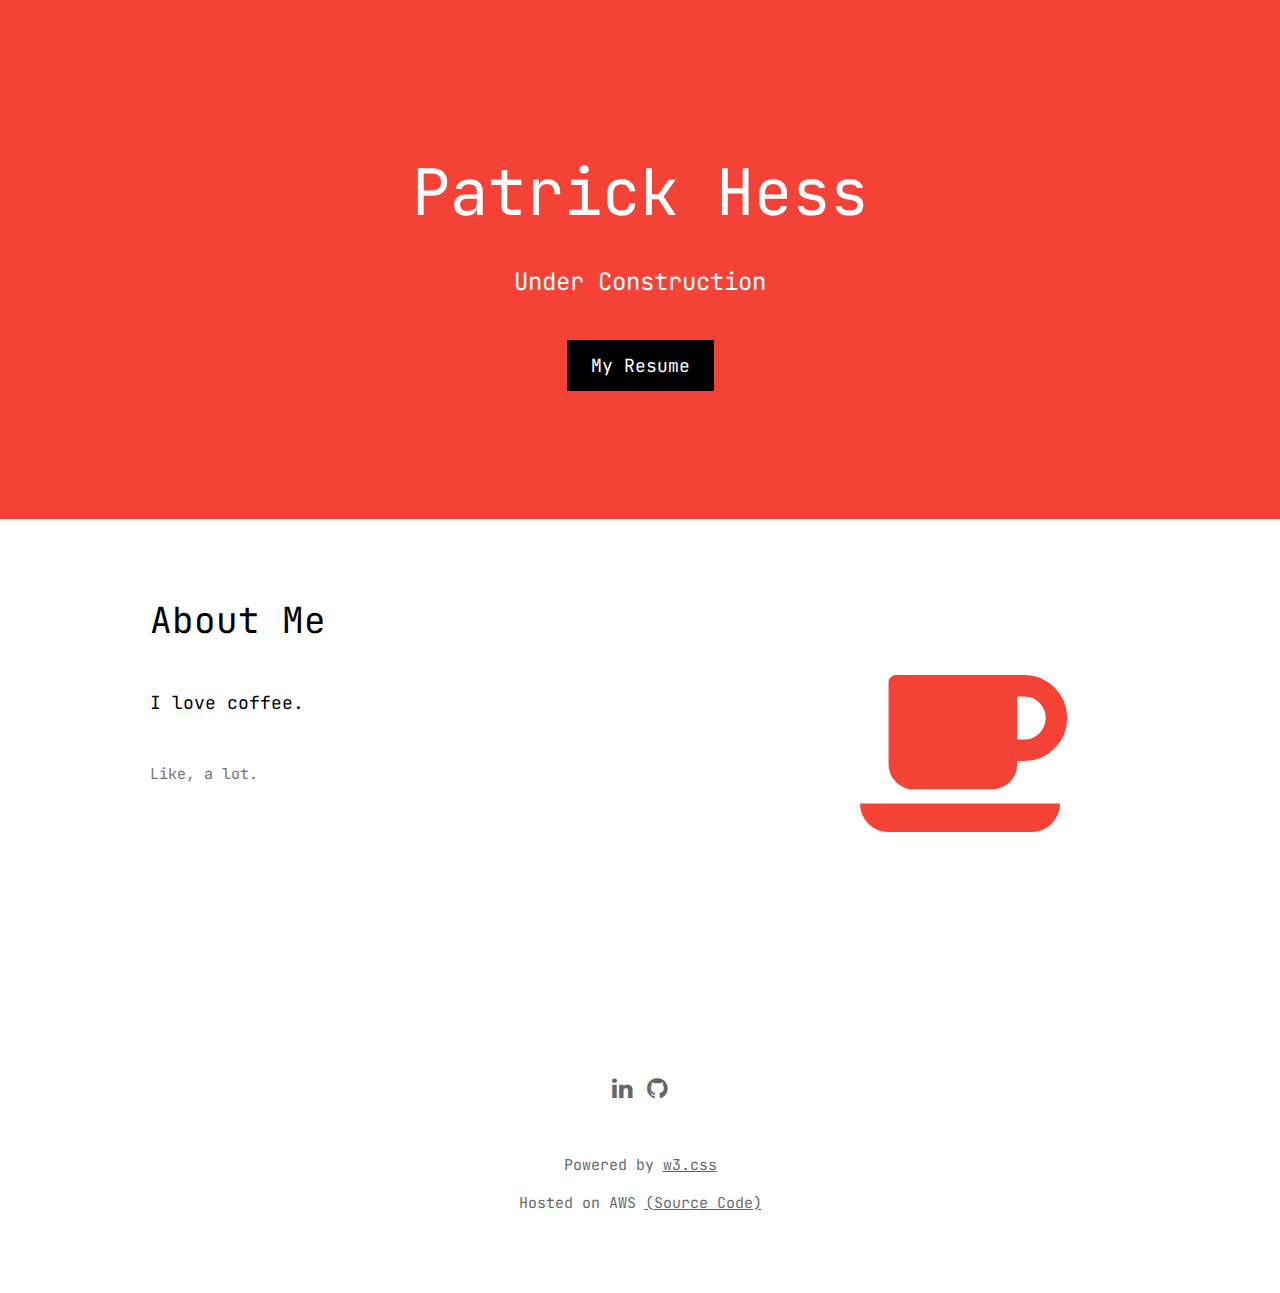
==== templates/index.html @ 7be7f5c4 "updates" ====
<!DOCTYPE html>
<html lang="en">
<title>Patrick Hess</title>
<meta charset="UTF-8">
<meta name="viewport" content="width=device-width, initial-scale=1">
<link rel="stylesheet" href="https://www.w3schools.com/w3css/4/w3.css">
<link rel="stylesheet" href="https://fonts.googleapis.com/css?family=JetBrains+Mono">
<link rel="stylesheet" href="https://fonts.googleapis.com/css?family=Montserrat">
<link rel="stylesheet" href="https://cdnjs.cloudflare.com/ajax/libs/font-awesome/4.7.0/css/font-awesome.min.css">
<style>
  body,
  h1,
  h2,
  h3,
  h4,
  h5,
  h6 {
    font-family: "JetBrains Mono", monospace;
  }

  .w3-bar,
  h1,
  button {
    font-family: "JetBrains Mono", monospace;
  }

  .fa-anchor,
  .fa-coffee {
    font-size: 200px
  }
</style>

<body>

  <!-- Navbar -->
  <!-- <div class="w3-top">
  <div class="w3-bar w3-red w3-card w3-left-align w3-large">
    <a class="w3-bar-item w3-button w3-hide-medium w3-hide-large w3-right w3-padding-large w3-hover-white w3-large w3-red" href="javascript:void(0);" onclick="myFunction()" title="Toggle Navigation Menu"><i class="fa fa-bars"></i></a>
    <a href="#" class="w3-bar-item w3-button w3-padding-large w3-white">Home</a>
    <a href="http://192.168.0.77:5000/luvu" class="w3-bar-item w3-button w3-hide-small w3-padding-large w3-hover-white">Message for Tori</a>
    <a href="http://192.168.0.77:5000/michael_model" class="w3-bar-item w3-button w3-hide-small w3-padding-large w3-hover-white">Michael Line</a>
    <a href="http://192.168.0.77:5000/dwight_model" class="w3-bar-item w3-button w3-hide-small w3-padding-large w3-hover-white">Dwight Line</a>
    <a href="http://192.168.0.77:5000/jim_model" class="w3-bar-item w3-button w3-hide-small w3-padding-large w3-hover-white">Jim Line</a>
    <a href="http://192.168.0.77:5000/pam_model" class="w3-bar-item w3-button w3-hide-small w3-padding-large w3-hover-white">Pam Line</a>
  </div> -->

  <!-- Navbar on small screens -->
  <!-- <div id="navDemo" class="w3-bar-block w3-white w3-hide w3-hide-large w3-hide-medium w3-large">
    <a href="#" class="w3-bar-item w3-button w3-padding-large">Link 1</a>
    <a href="#" class="w3-bar-item w3-button w3-padding-large">Link 2</a>
    <a href="#" class="w3-bar-item w3-button w3-padding-large">Link 3</a>
    <a href="#" class="w3-bar-item w3-button w3-padding-large">Link 4</a>
  </div>
</div> -->

  <!-- Header -->
  <header class="w3-container w3-red w3-center" style="padding:128px 16px">
    <h1 class="w3-margin w3-jumbo">Patrick Hess</h1>
    <p class="w3-xlarge">Under Construction</p>
    <a href="https://s3.amazonaws.com/patrickhess.dev/PH+Resume+hosted.pdf" target="_blank"
      class="w3-button w3-black w3-padding-large w3-large w3-margin-top">My
      Resume</a>
    <!-- <a href="http://192.168.0.77:5000/luvu" class="w3-button w3-black w3-padding-large w3-large w3-margin-top">Message for Tori</a>
  <a href="http://192.168.0.77:5000/michael_model" class="w3-button w3-black w3-padding-large w3-large w3-margin-top">Michael Line</a>
  <a href="http://192.168.0.77:5000/dwight_model" class="w3-button w3-black w3-padding-large w3-large w3-margin-top">Dwight Line</a>
  <a href="http://192.168.0.77:5000/jim_model" class="w3-button w3-black w3-padding-large w3-large w3-margin-top">Jim Line</a>
  <a href="http://192.168.0.77:5000/pam_model" class="w3-button w3-black w3-padding-large w3-large w3-margin-top">Pam Line</a> -->
  </header>

  <!-- First Grid -->
  <div class="w3-row-padding w3-padding-64 w3-container">
    <div class="w3-content">
      <div class="w3-twothird">
        <h1>About Me</h1>
        <h5 class="w3-padding-32">I love coffee.</h5>

        <p class="w3-text-grey">Like, a lot.</p>
      </div>

      <div class="w3-third w3-center">
        <i class="fa fa-coffee w3-padding-64 w3-text-red"></i>
      </div>
    </div>
  </div>

  <!-- Second Grid -->
  <!-- <div class="w3-row-padding w3-light-grey w3-padding-64 w3-container">
    <div class="w3-content">
      <div class="w3-third w3-center">
        <i class="fa fa-coffee w3-padding-64 w3-text-red w3-margin-right"></i>
      </div>

      <div class="w3-twothird">
        <h1>FOR TORI</h1>
        <h5 class="w3-padding-32">Lorem ipsum dolor sit amet, consectetur adipiscing elit, sed do eiusmod tempor
          incididunt ut labore et dolore magna aliqua. Ut enim ad minim veniam, quis nostrud exercitation ullamco
          laboris nisi ut aliquip ex ea commodo consequat.</h5>

        <p class="w3-text-grey">Lorem ipsum dolor sit amet, consectetur adipiscing elit, sed do eiusmod tempor
          incididunt ut labore et dolore magna aliqua. Ut enim ad minim veniam, quis nostrud exercitation ullamco
          laboris nisi ut aliquip ex ea commodo consequat. Excepteur sint
          occaecat cupidatat non proident, sunt in culpa qui officia deserunt mollit anim id est laborum consectetur
          adipiscing elit, sed do eiusmod tempor incididunt ut labore et dolore magna aliqua. Ut enim ad minim veniam,
          quis nostrud exercitation ullamco
          laboris nisi ut aliquip ex ea commodo consequat.</p>
      </div>
    </div>
  </div> -->

  <!-- Footer -->
  <footer class="w3-container w3-padding-64 w3-center w3-opacity">
    <div class="w3-xlarge w3-padding-32">
      <a href="https://www.linkedin.com/in/patricklhess/" target="_blank"> <i
          class="fa fa-linkedin w3-hover-opacity"></i></a>
      <a href="https://github.com/patawan" target="_blank"> <i class="fa fa-github w3-hover-opacity"></i></a>
    </div>
    <p>Powered by <a href="https://www.w3schools.com/w3css/default.asp" target="_blank">w3.css</a></p>
    <p>Hosted on AWS <a href="https://github.com/patawan/phess-web" target="_blank">(Source Code)</a></p>
  </footer>

  <script>
    // Used to toggle the menu on small screens when clicking on the menu button
    function myFunction() {
      var x = document.getElementById("navDemo");
      if (x.className.indexOf("w3-show") == -1) {
        x.className += " w3-show";
      } else {
        x.className = x.className.replace(" w3-show", "");
      }
    }
  </script>

</body>

</html>
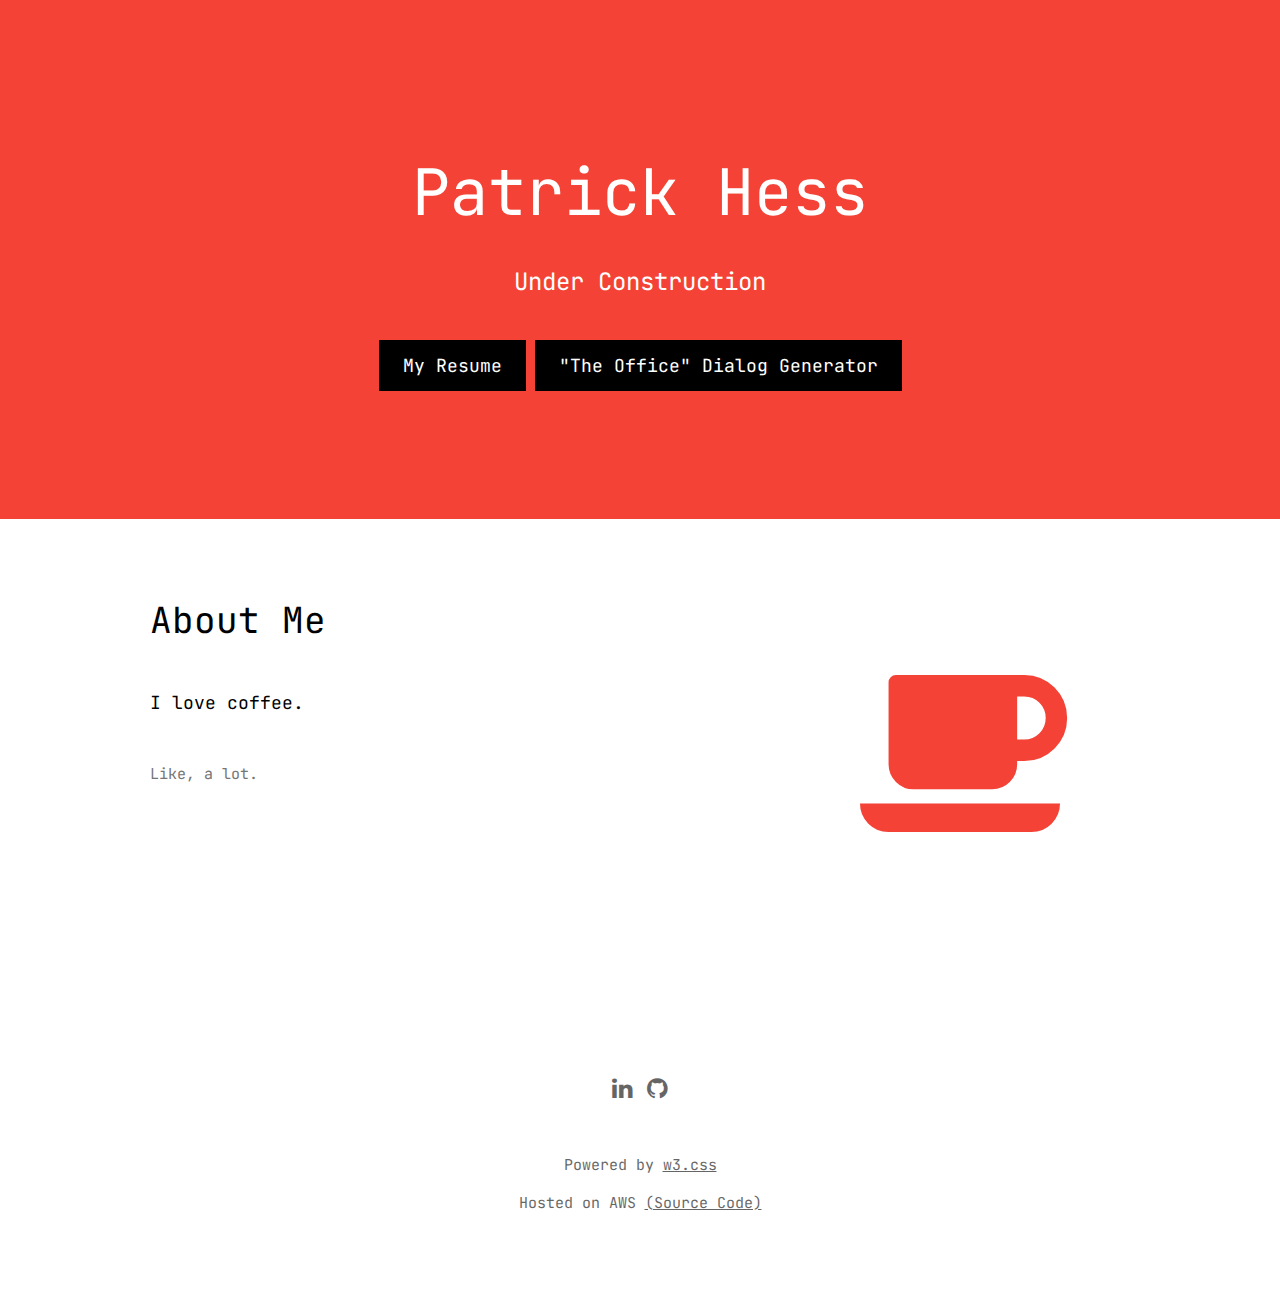
==== commit d4a2dcbd: "add line gen lambda" ====
--- a/templates/index.html
+++ b/templates/index.html
@@ -60,6 +60,8 @@
     <a href="https://s3.amazonaws.com/patrickhess.dev/PH+Resume+hosted.pdf" target="_blank"
       class="w3-button w3-black w3-padding-large w3-large w3-margin-top">My
       Resume</a>
+    <a href="aws.amazon.com" target="_blank" class="w3-button w3-black w3-padding-large w3-large w3-margin-top">"The
+      Office" Dialog Generator</a>
     <!-- <a href="http://192.168.0.77:5000/luvu" class="w3-button w3-black w3-padding-large w3-large w3-margin-top">Message for Tori</a>
   <a href="http://192.168.0.77:5000/michael_model" class="w3-button w3-black w3-padding-large w3-large w3-margin-top">Michael Line</a>
   <a href="http://192.168.0.77:5000/dwight_model" class="w3-button w3-black w3-padding-large w3-large w3-margin-top">Dwight Line</a>
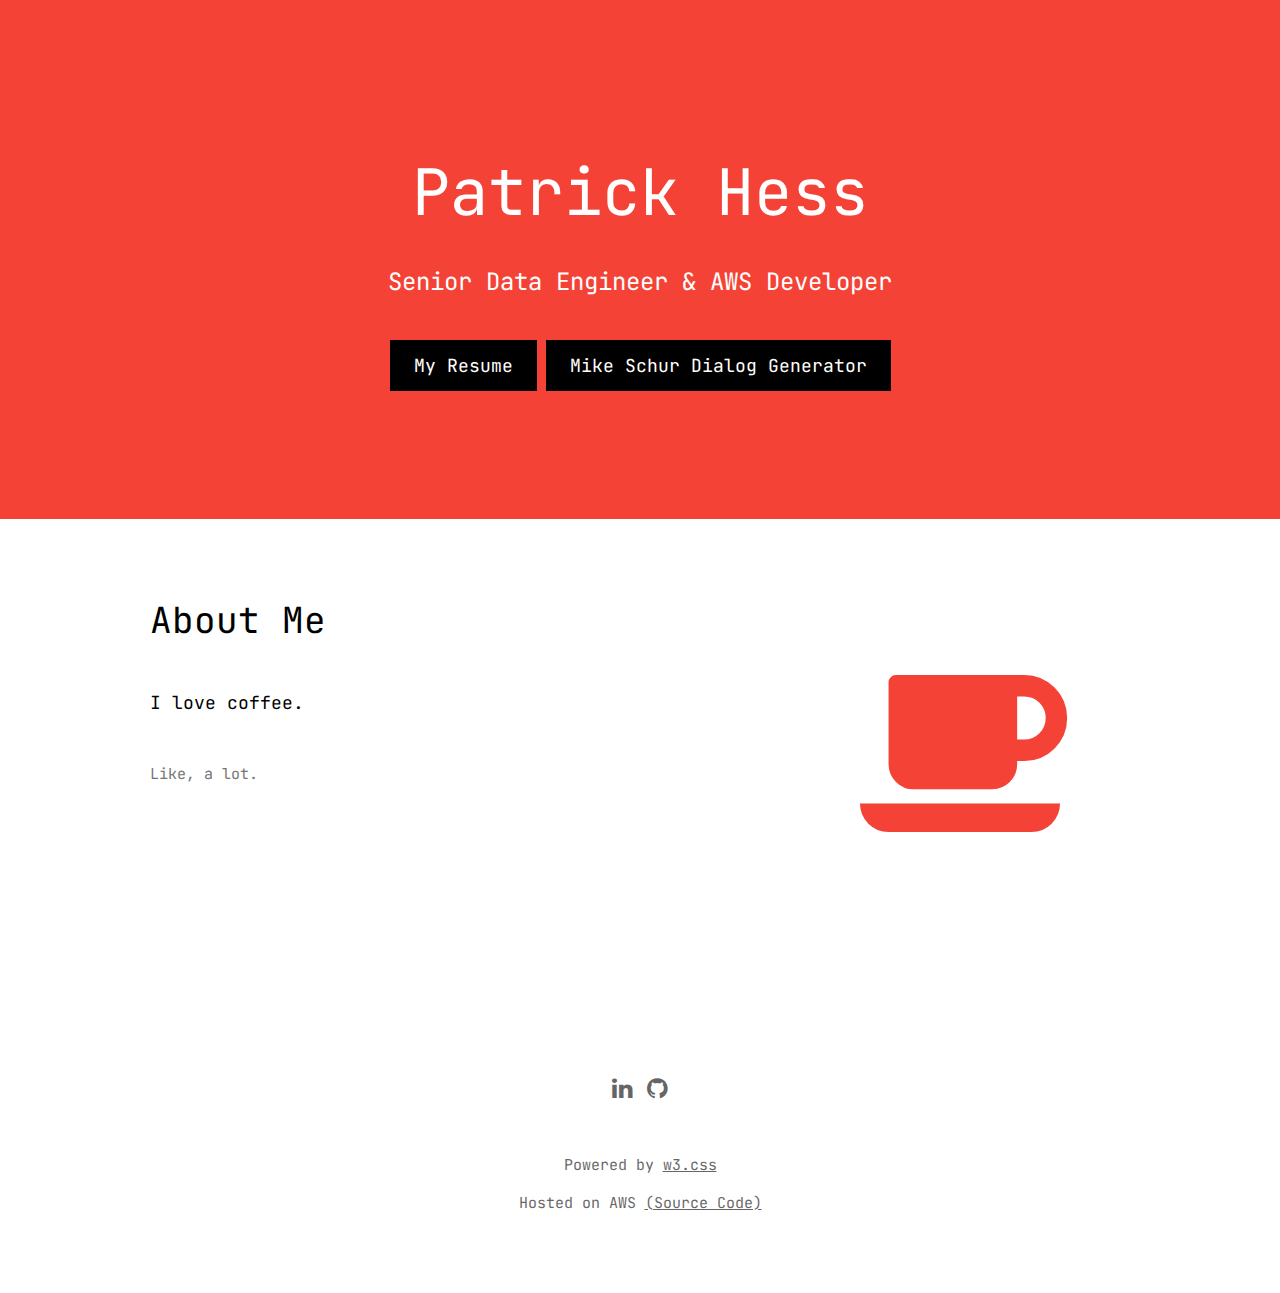
==== commit e89b84e2: "update html links" ====
--- a/templates/index.html
+++ b/templates/index.html
@@ -56,12 +56,13 @@
   <!-- Header -->
   <header class="w3-container w3-red w3-center" style="padding:128px 16px">
     <h1 class="w3-margin w3-jumbo">Patrick Hess</h1>
-    <p class="w3-xlarge">Under Construction</p>
+    <p class="w3-xlarge">Senior Data Engineer & AWS Developer</p>
     <a href="https://s3.amazonaws.com/patrickhess.dev/PH+Resume+hosted.pdf" target="_blank"
       class="w3-button w3-black w3-padding-large w3-large w3-margin-top">My
       Resume</a>
-    <a href="aws.amazon.com" target="_blank" class="w3-button w3-black w3-padding-large w3-large w3-margin-top">"The
-      Office" Dialog Generator</a>
+    <a href="https://github.com/patawan/phess-web" target="_blank"
+      class="w3-button w3-black w3-padding-large w3-large w3-margin-top">Mike
+      Schur Dialog Generator</a>
     <!-- <a href="http://192.168.0.77:5000/luvu" class="w3-button w3-black w3-padding-large w3-large w3-margin-top">Message for Tori</a>
   <a href="http://192.168.0.77:5000/michael_model" class="w3-button w3-black w3-padding-large w3-large w3-margin-top">Michael Line</a>
   <a href="http://192.168.0.77:5000/dwight_model" class="w3-button w3-black w3-padding-large w3-large w3-margin-top">Dwight Line</a>
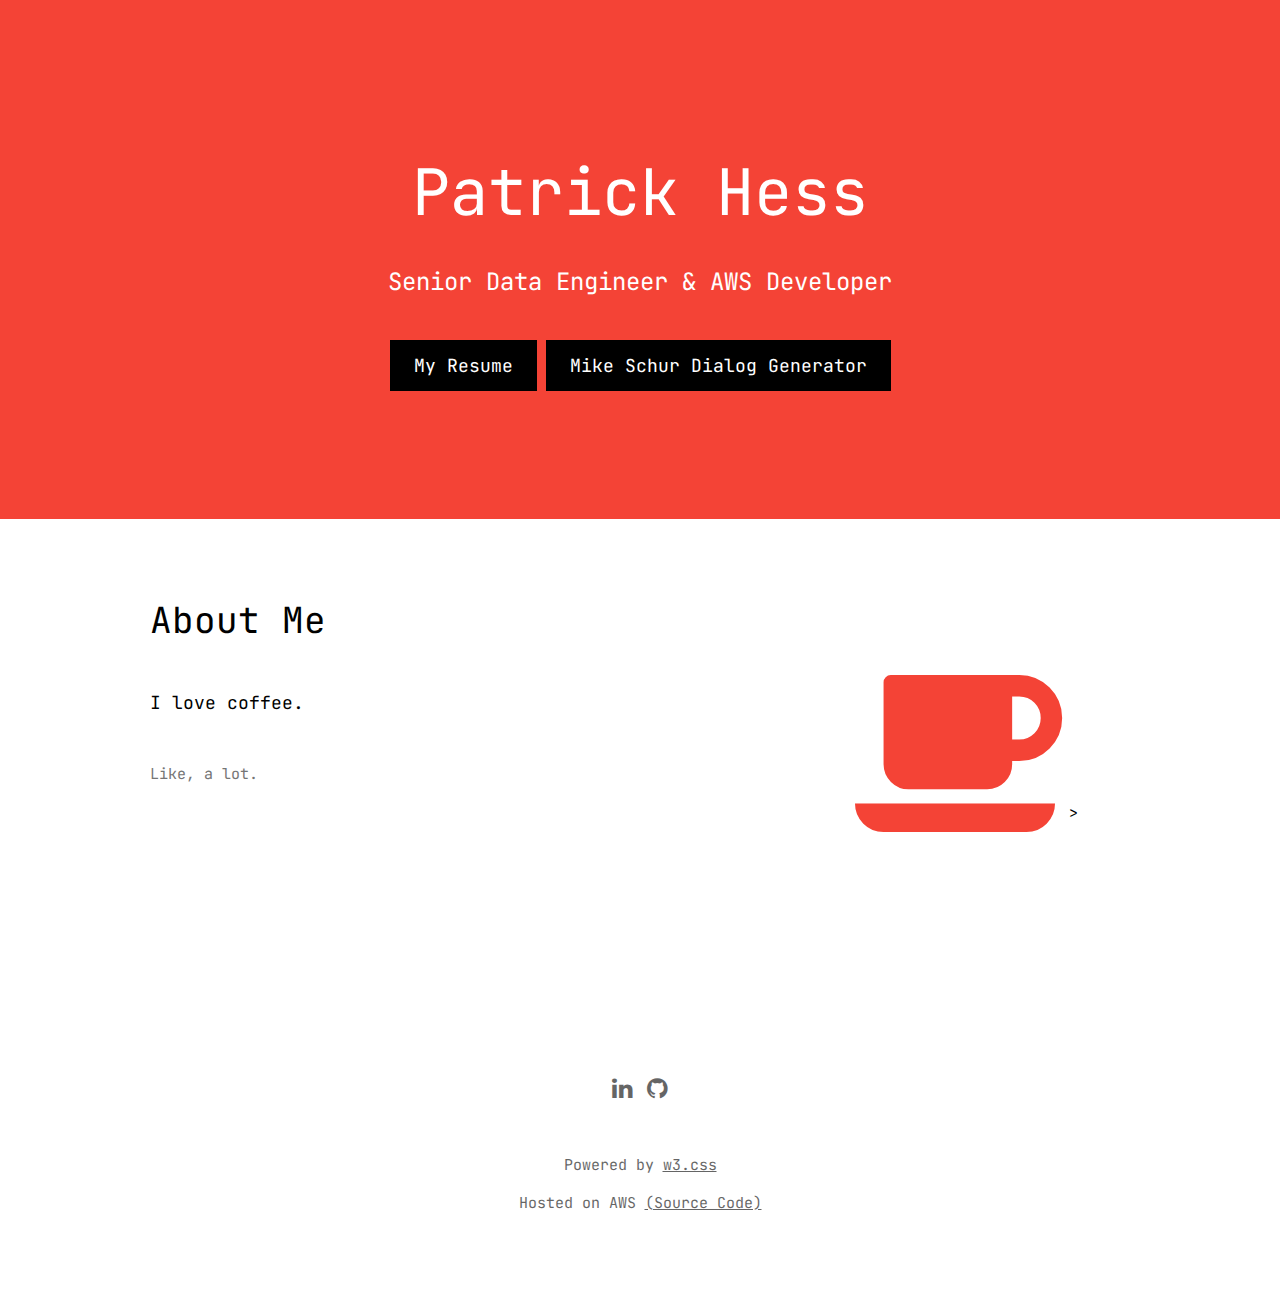
==== commit 67a88003: "update index" ====
--- a/templates/index.html
+++ b/templates/index.html
@@ -60,14 +60,9 @@
     <a href="https://s3.amazonaws.com/patrickhess.dev/PH+Resume+hosted.pdf" target="_blank"
       class="w3-button w3-black w3-padding-large w3-large w3-margin-top">My
       Resume</a>
-    <a href="https://github.com/patawan/phess-web" target="_blank"
+    <a href="https://github.com/patawan/phess-web#readme" target="_blank"
       class="w3-button w3-black w3-padding-large w3-large w3-margin-top">Mike
       Schur Dialog Generator</a>
-    <!-- <a href="http://192.168.0.77:5000/luvu" class="w3-button w3-black w3-padding-large w3-large w3-margin-top">Message for Tori</a>
-  <a href="http://192.168.0.77:5000/michael_model" class="w3-button w3-black w3-padding-large w3-large w3-margin-top">Michael Line</a>
-  <a href="http://192.168.0.77:5000/dwight_model" class="w3-button w3-black w3-padding-large w3-large w3-margin-top">Dwight Line</a>
-  <a href="http://192.168.0.77:5000/jim_model" class="w3-button w3-black w3-padding-large w3-large w3-margin-top">Jim Line</a>
-  <a href="http://192.168.0.77:5000/pam_model" class="w3-button w3-black w3-padding-large w3-large w3-margin-top">Pam Line</a> -->
   </header>
 
   <!-- First Grid -->
@@ -81,7 +76,8 @@
       </div>
 
       <div class="w3-third w3-center">
-        <i class="fa fa-coffee w3-padding-64 w3-text-red"></i>
+        <a href="https://instagram.com/drink.better.coffee" target="_blank"><i
+            class="fa fa-coffee w3-padding-64 w3-text-red"></i></a>>
       </div>
     </div>
   </div>
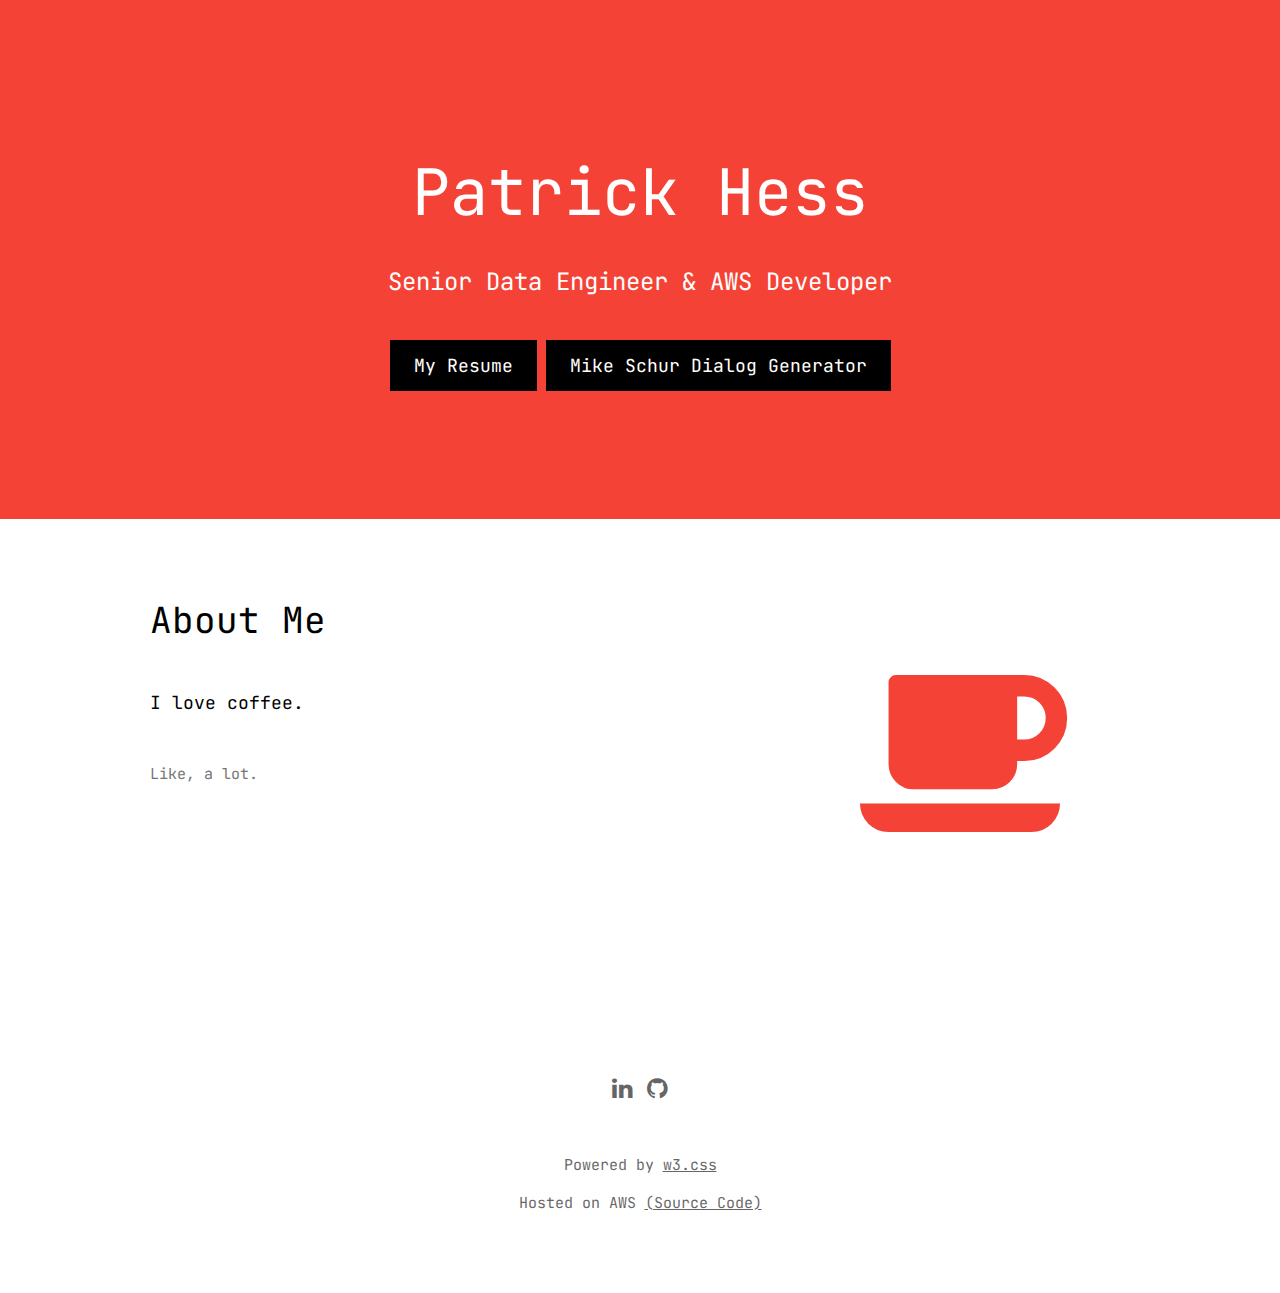
==== commit 4ccc6798: "extra bracket" ====
--- a/templates/index.html
+++ b/templates/index.html
@@ -77,7 +77,7 @@
 
       <div class="w3-third w3-center">
         <a href="https://instagram.com/drink.better.coffee" target="_blank"><i
-            class="fa fa-coffee w3-padding-64 w3-text-red"></i></a>>
+            class="fa fa-coffee w3-padding-64 w3-text-red"></i></a>
       </div>
     </div>
   </div>
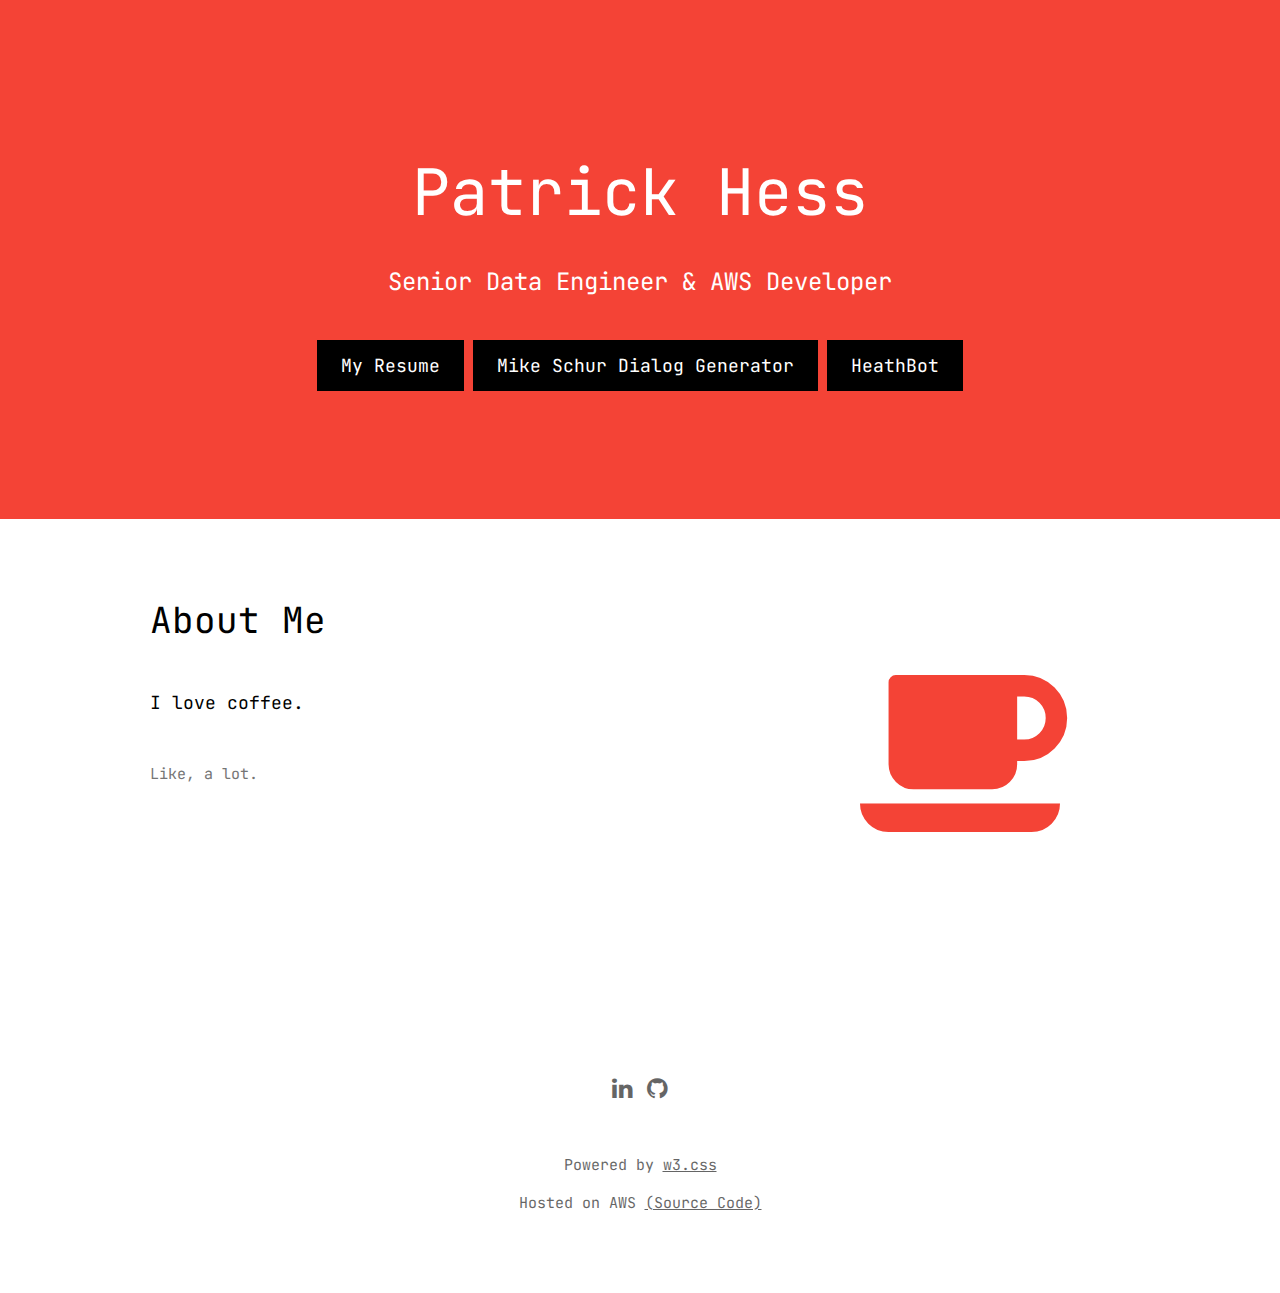
==== commit c03522a0: "updated some links" ====
--- a/templates/index.html
+++ b/templates/index.html
@@ -63,6 +63,8 @@
     <a href="https://github.com/patawan/phess-web#readme" target="_blank"
       class="w3-button w3-black w3-padding-large w3-large w3-margin-top">Mike
       Schur Dialog Generator</a>
+    <a href="https://github.com/patawan/DiscordBots#readme" target="_blank"
+      class="w3-button w3-black w3-padding-large w3-large w3-margin-top">HeathBot</a>
   </header>
 
   <!-- First Grid -->
@@ -76,7 +78,7 @@
       </div>
 
       <div class="w3-third w3-center">
-        <a href="https://instagram.com/drink.better.coffee" target="_blank"><i
+        <a href="https://instagram.com/no.thisispatrick_h" target="_blank"><i
             class="fa fa-coffee w3-padding-64 w3-text-red"></i></a>
       </div>
     </div>
